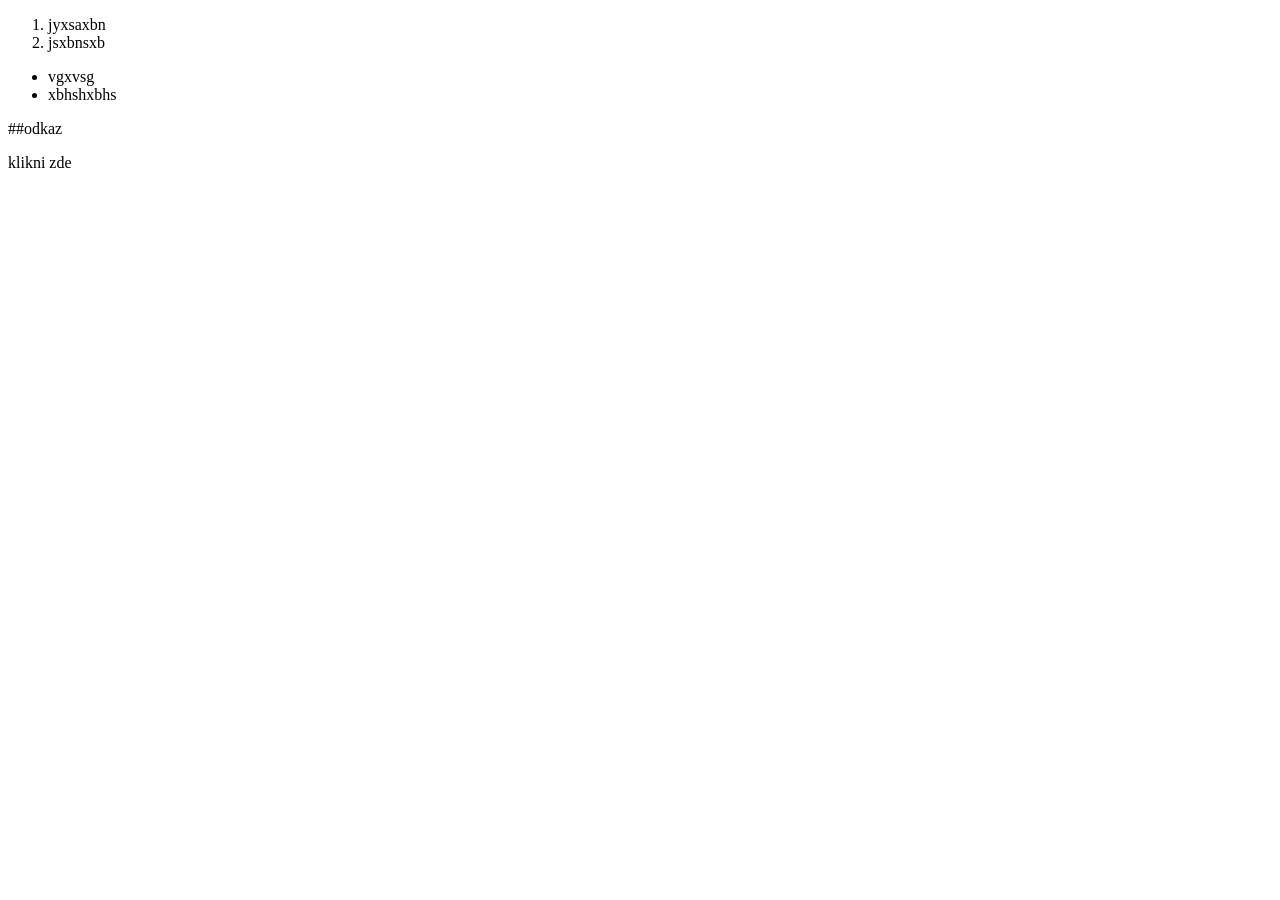
==== index.html @ 2bf0dc7d "uprava kodu" ====
<!DOCTYPE html>
<html lang="en">
<head>
    <meta charset="UTF-8">
    <meta name="viewport" content="width=device-width, initial-scale=1.0">
    <title>Document</title>
</head>
<body>
    <ol>
        <li>jyxsaxbn</li>
        <li>jsxbnsxb</li>
    </ol>

    <ul>
        <li>vgxvsg</li>
        <li>xbhshxbhs</li>
    </ul>

    ##odkaz 
    <a href="google.com"></a><p>klikni zde</p>
    
</body>
</html>
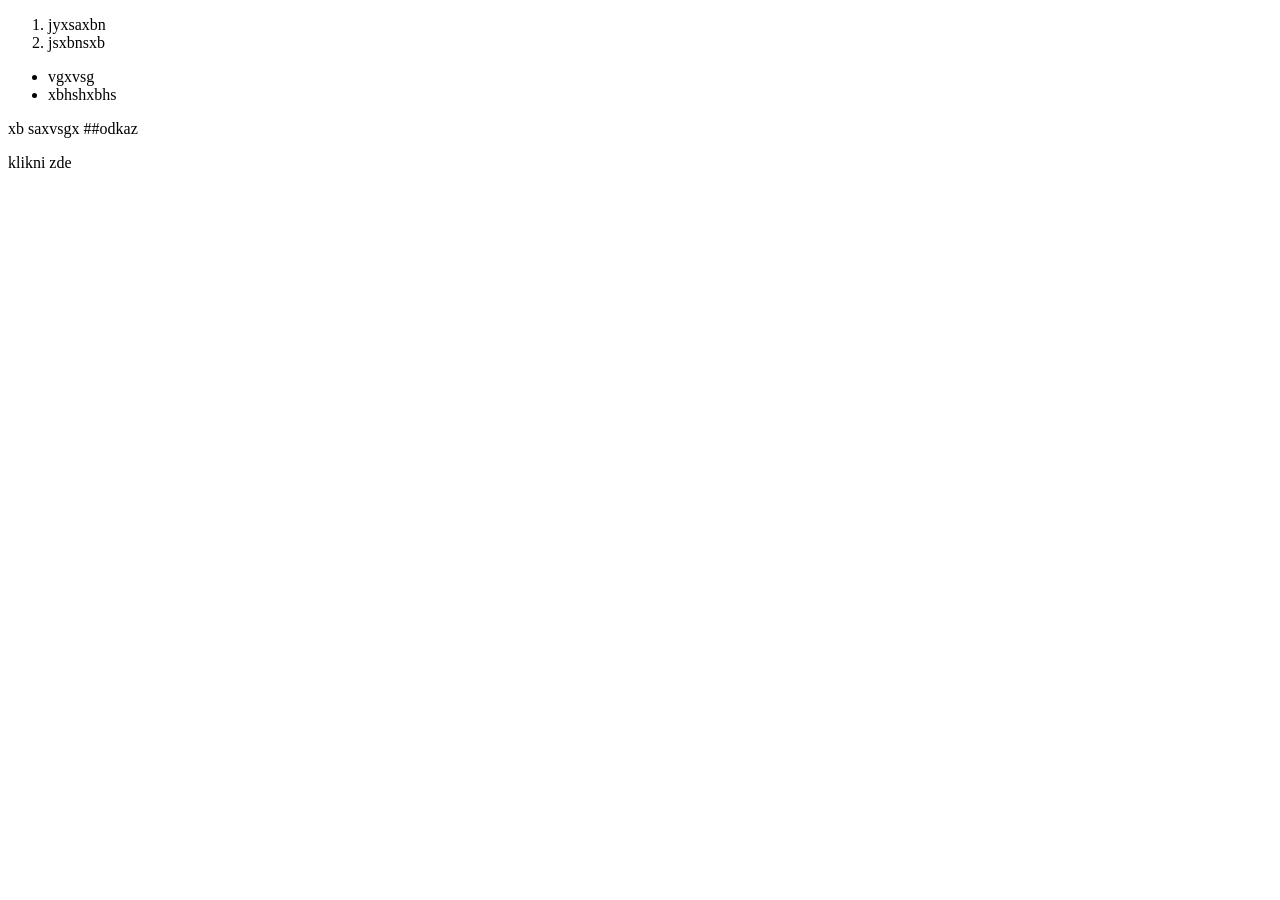
==== commit 0f8bf026: "seznamy" ====
--- a/index.html
+++ b/index.html
@@ -16,6 +16,8 @@
         <li>xbhshxbhs</li>
     </ul>
 
+    xb saxvsgx
+
     ##odkaz 
     <a href="google.com"></a><p>klikni zde</p>
     
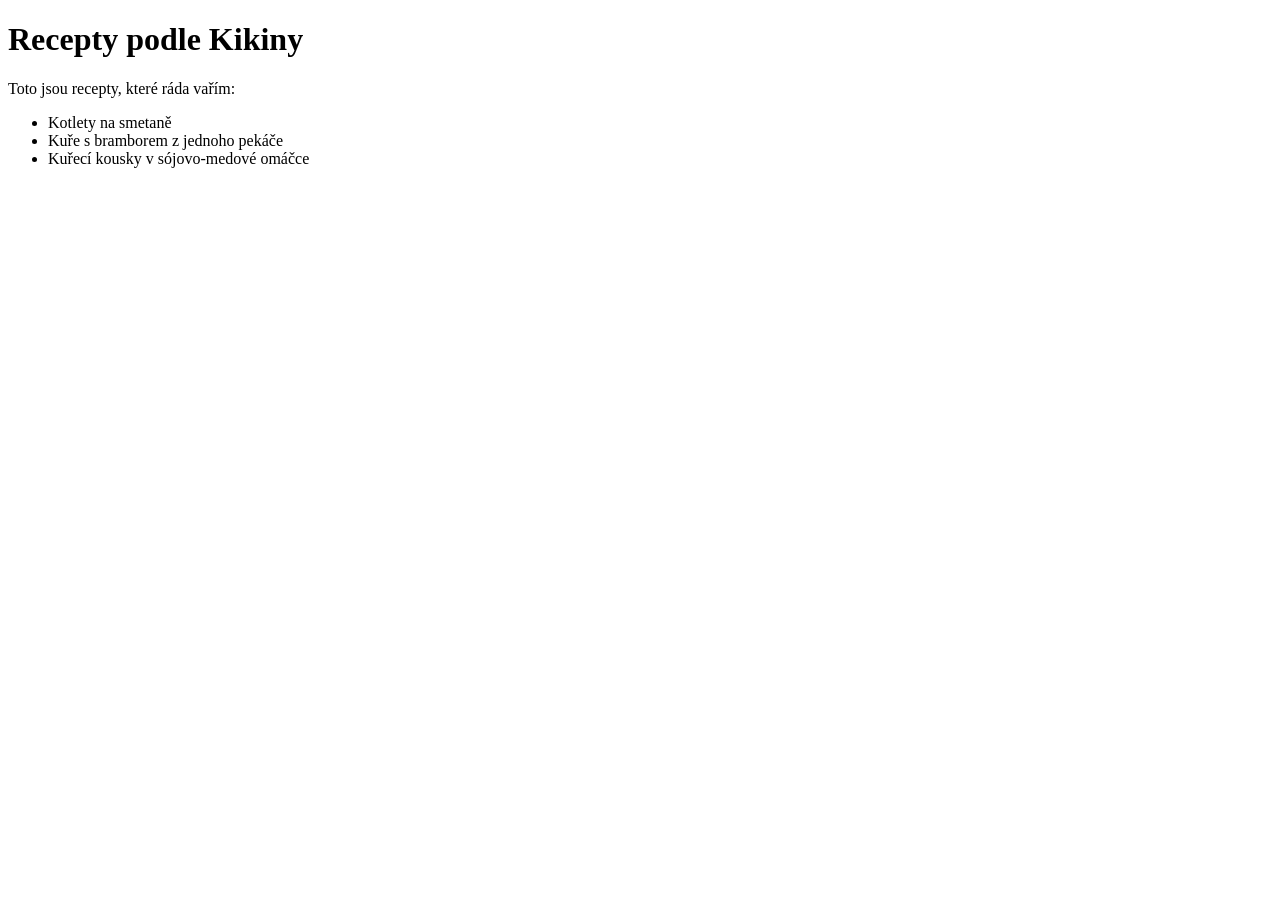
==== commit c22043eb: "Update index.html with recipe details and links Removed old list items and added a header and descri" ====
--- a/index.html
+++ b/index.html
@@ -6,20 +6,13 @@
     <title>Document</title>
 </head>
 <body>
-    <ol>
-        <li>jyxsaxbn</li>
-        <li>jsxbnsxb</li>
-    </ol>
+    <h1>Recepty podle Kikiny</h1>
+    <p>Toto jsou recepty, které ráda vařím:</p>
 
     <ul>
-        <li>vgxvsg</li>
-        <li>xbhshxbhs</li>
-    </ul>
-
-    xb saxvsgx
-
-    ##odkaz 
-    <a href="google.com"></a><p>klikni zde</p>
-    
+        <li><a href="kotlety.html"></a>Kotlety na smetaně</a></li>
+        <li><a href="pekac.html"></a>Kuře s bramborem z jednoho pekáče</a></li>
+        <li><a href="sojovomedovka.html"></a>Kuřecí kousky v sójovo-medové omáčce</a></li>
+    </ul> 
 </body>
-</html>+</html>
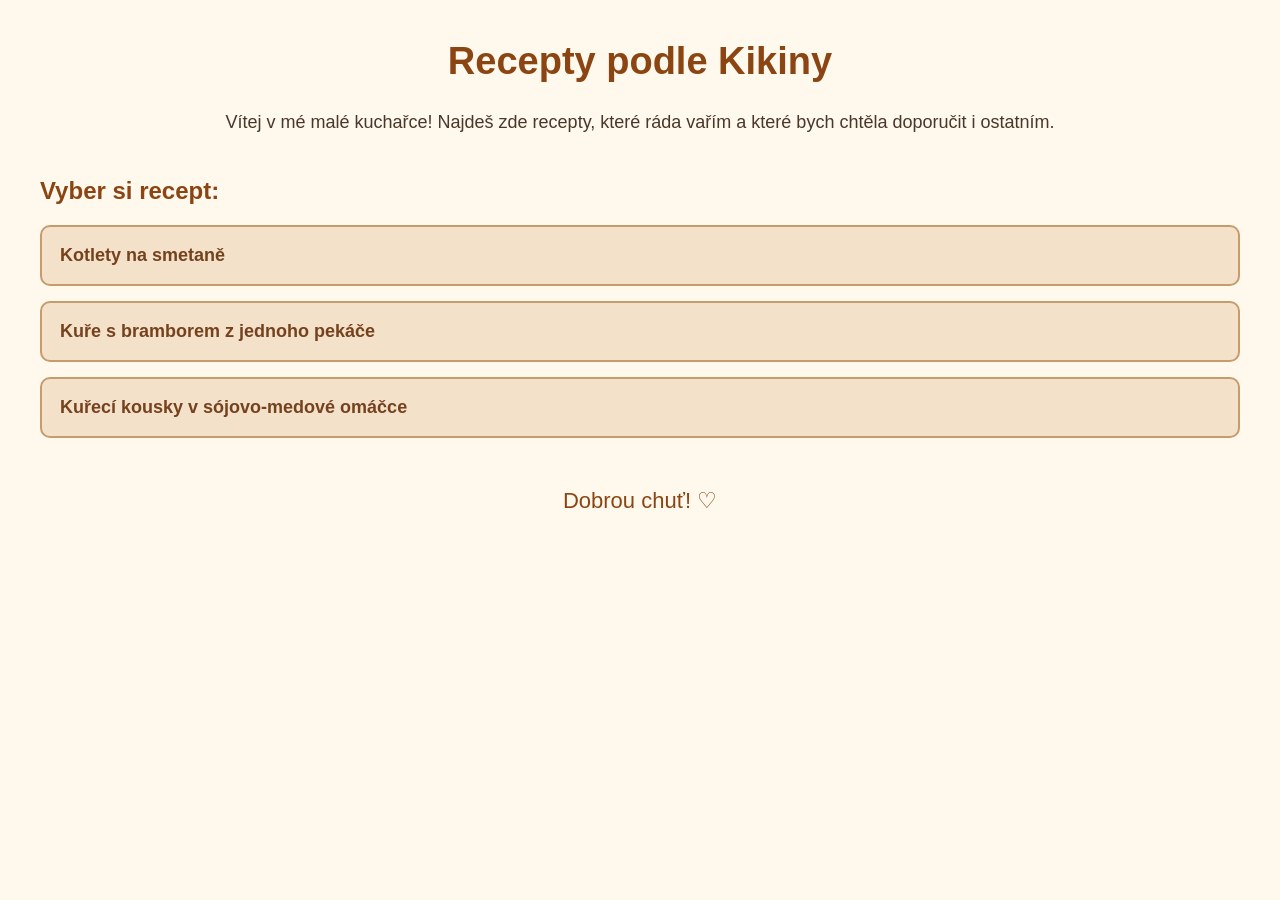
==== commit 08f037e5: "Enhance recipe list and add introductory text" ====
--- a/index.html
+++ b/index.html
@@ -4,15 +4,31 @@
     <meta charset="UTF-8">
     <meta name="viewport" content="width=device-width, initial-scale=1.0">
     <title>Document</title>
+    <link rel="stylesheet" href="styl.css">
 </head>
 <body>
     <h1>Recepty podle Kikiny</h1>
-    <p>Toto jsou recepty, které ráda vařím:</p>
+    
+    <p class="uvod">
+        Vítej v mé malé kuchařce! 
+        Najdeš zde recepty, které ráda vařím 
+        a které bych chtěla doporučit i ostatním.
+    </p>
 
-    <ul>
-        <li><a href="kotlety.html"></a>Kotlety na smetaně</a></li>
-        <li><a href="pekac.html"></a>Kuře s bramborem z jednoho pekáče</a></li>
-        <li><a href="sojovomedovka.html"></a>Kuřecí kousky v sójovo-medové omáčce</a></li>
-    </ul> 
+    <h2>Vyber si recept:</h2>
+
+    <ul class = "recepty">
+        <li>
+            <a href="kotlety.html">Kotlety na smetaně</a>
+        </li>
+        <li>
+            <a href="pekac.html">Kuře s bramborem z jednoho pekáče</a>
+        </li>
+        <li>
+            <a href="sojovomedovka.html">Kuřecí kousky v sójovo-medové omáčce</a>
+        </li>
+    </ul>
+
+    <p class="konec">Dobrou chuť! ♡</p>
 </body>
 </html>
--- a/styl.css
+++ b/styl.css
@@ -0,0 +1,128 @@
+table{
+    border: 5px solid black;
+    border-collapse: collapse;
+}
+
+h1 {
+    text-align: center;
+    color: #8b4513;
+    font-size: 38px;
+}
+
+
+body{
+    background-color: #fff8ed;
+    font-family: Arial, sans-serif;
+    margin: 40px;
+    color: #493729;
+}
+
+h2 {
+    color: #8b4513;
+    margin-top: 40px;
+}
+
+.uvod {
+    text-align: center;
+    font-size: 18px;
+    line-height: 1.6;
+}
+
+.recepty {
+    list-style-type: none;
+    padding: 0;
+}
+.recepty li {
+    background-color: #f3e1ca;
+    border: 2px solid #c69c6d;
+    padding: 18px;
+    margin: 15px 0;
+    border-radius: 10px;
+}
+
+.recepty a {
+    text-decoration: none;
+    color: #75421e;
+    font-size: 18px;
+    font-weight: bold;
+}
+.recepty a:hover {
+    color: #c07836;
+    text-decoration: underline;
+}
+
+.konec {
+    text-align: center;
+    margin-top: 50px;
+    font-size: 22px;
+    color: #8b4513;
+}
+
+table {
+    border-collapse: collapse;
+    width: 70%;
+    margin-top: 20px;
+    background-color: #fffdf8;
+}
+
+th, td {
+    border: 2px solid #c69c6d;
+    padding: 12px;
+    text-align: left;
+}
+
+th {
+    background-color: #f3e1ca;
+    color: #75421e;
+}
+
+img {
+    display: block;
+    margin: 20px auto;
+    border-radius: 12px;
+    object-fit: cover;
+}
+
+ol li {
+    padding: 8px;
+    line-height: 1.5;
+}
+
+.zpet a {
+    color: #75421e;
+    font-weight: bold;
+    text-decoration: none;
+}
+
+.zpet a:hover {
+    text-decoration: underline;
+}
+
+form {
+    background-color: #f3e1ca;
+    border: 2px solid #c69c6d;
+    border-radius: 10px;
+    padding: 20px;
+    width: 350px;
+    margin-top: 20px;
+}
+
+input, select, textarea {
+    padding: 8px;
+    border: 1px solid #c69c6d;
+    border-radius: 5px;
+    margin-top: 5px;
+}
+
+button {
+    background-color: #8b4513;
+    color: white;
+    padding: 10px 20px;
+    border: none;
+    border-radius: 6px;
+    cursor: pointer;
+}
+
+button:hover {
+    background-color: #c07836;
+}
